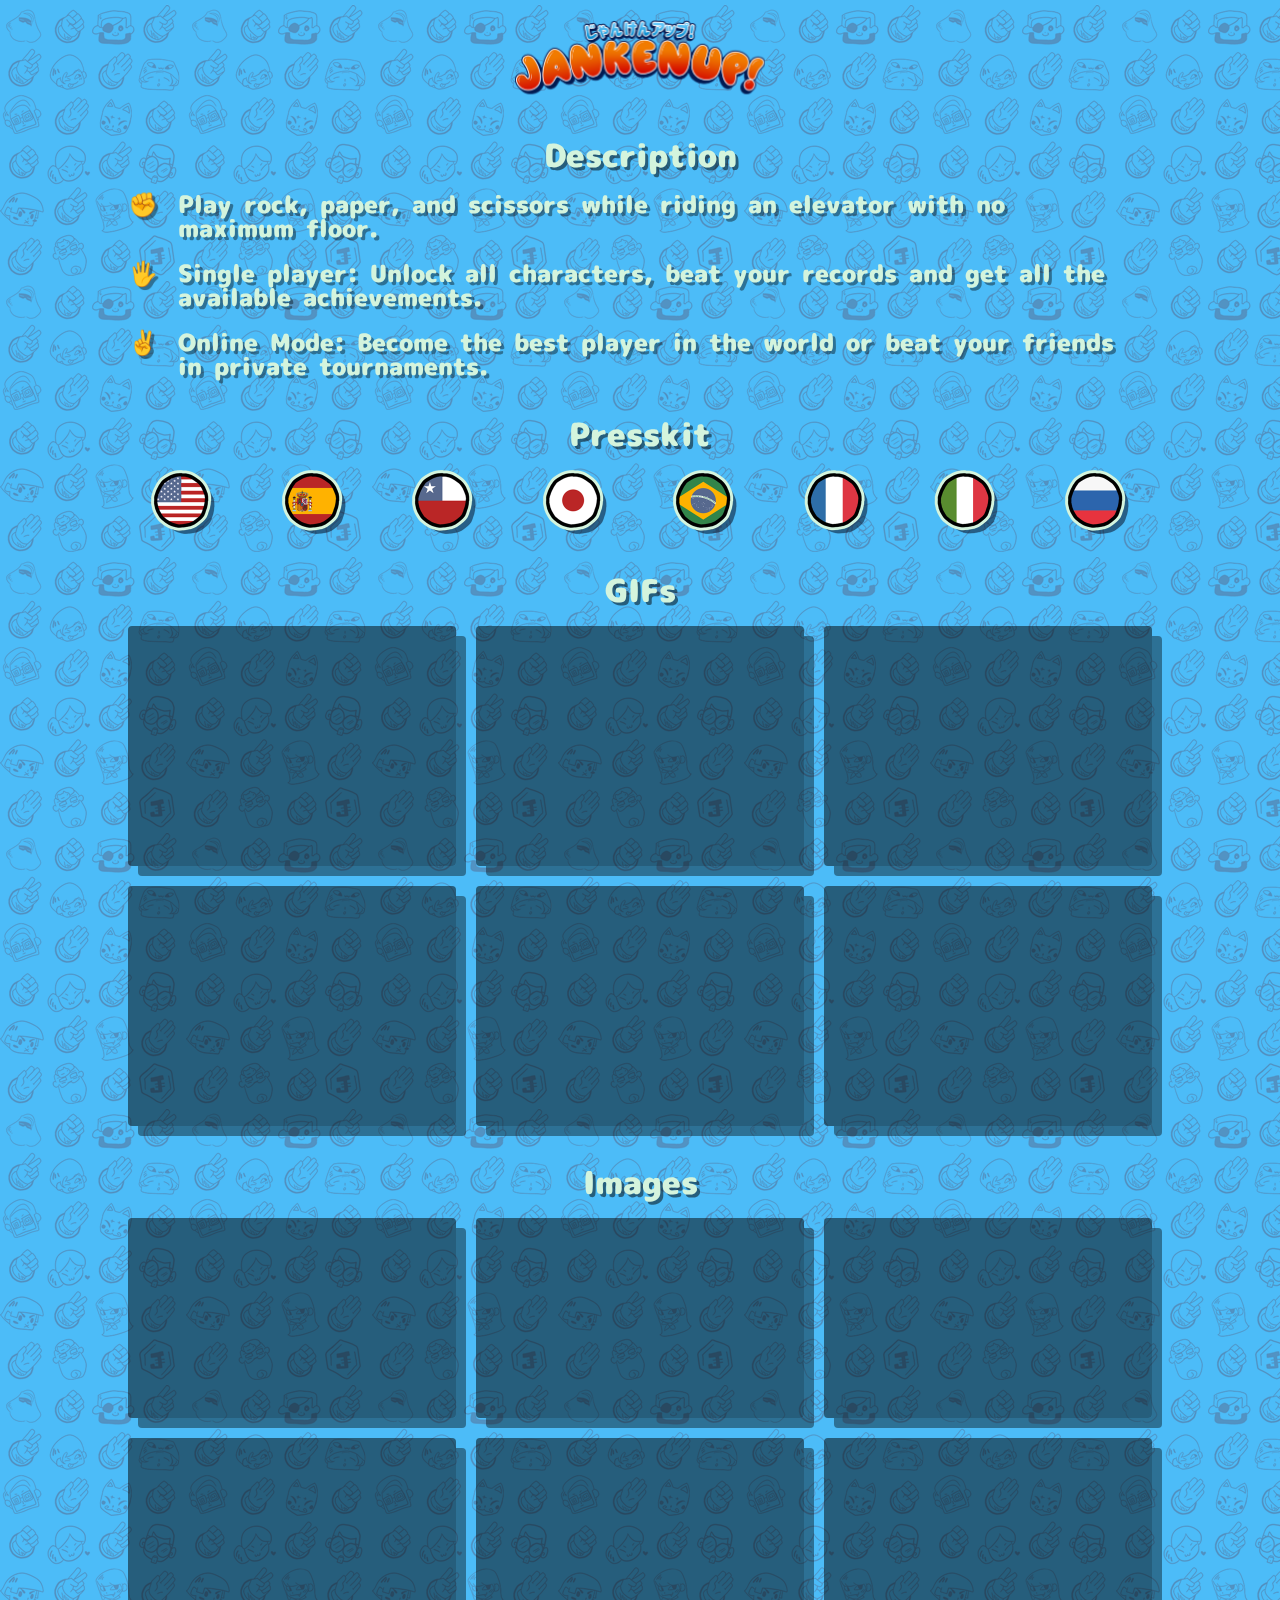
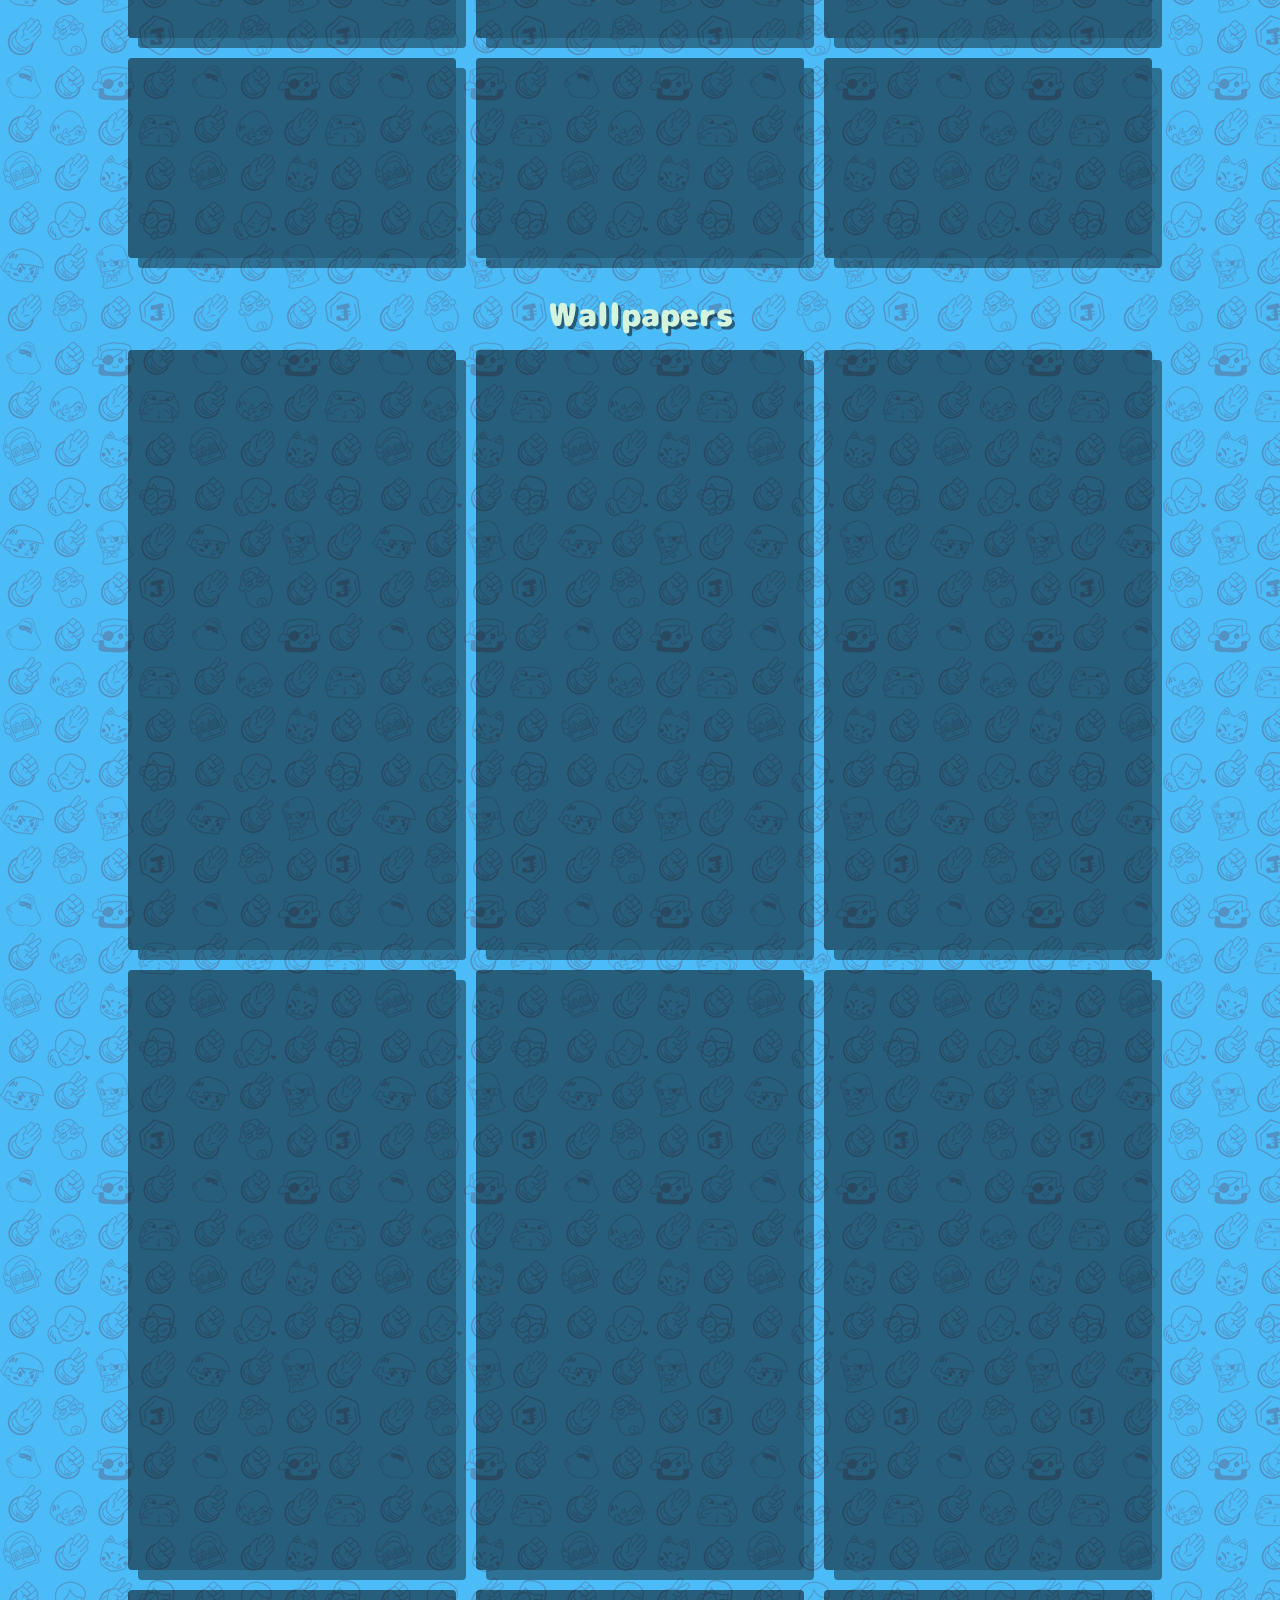
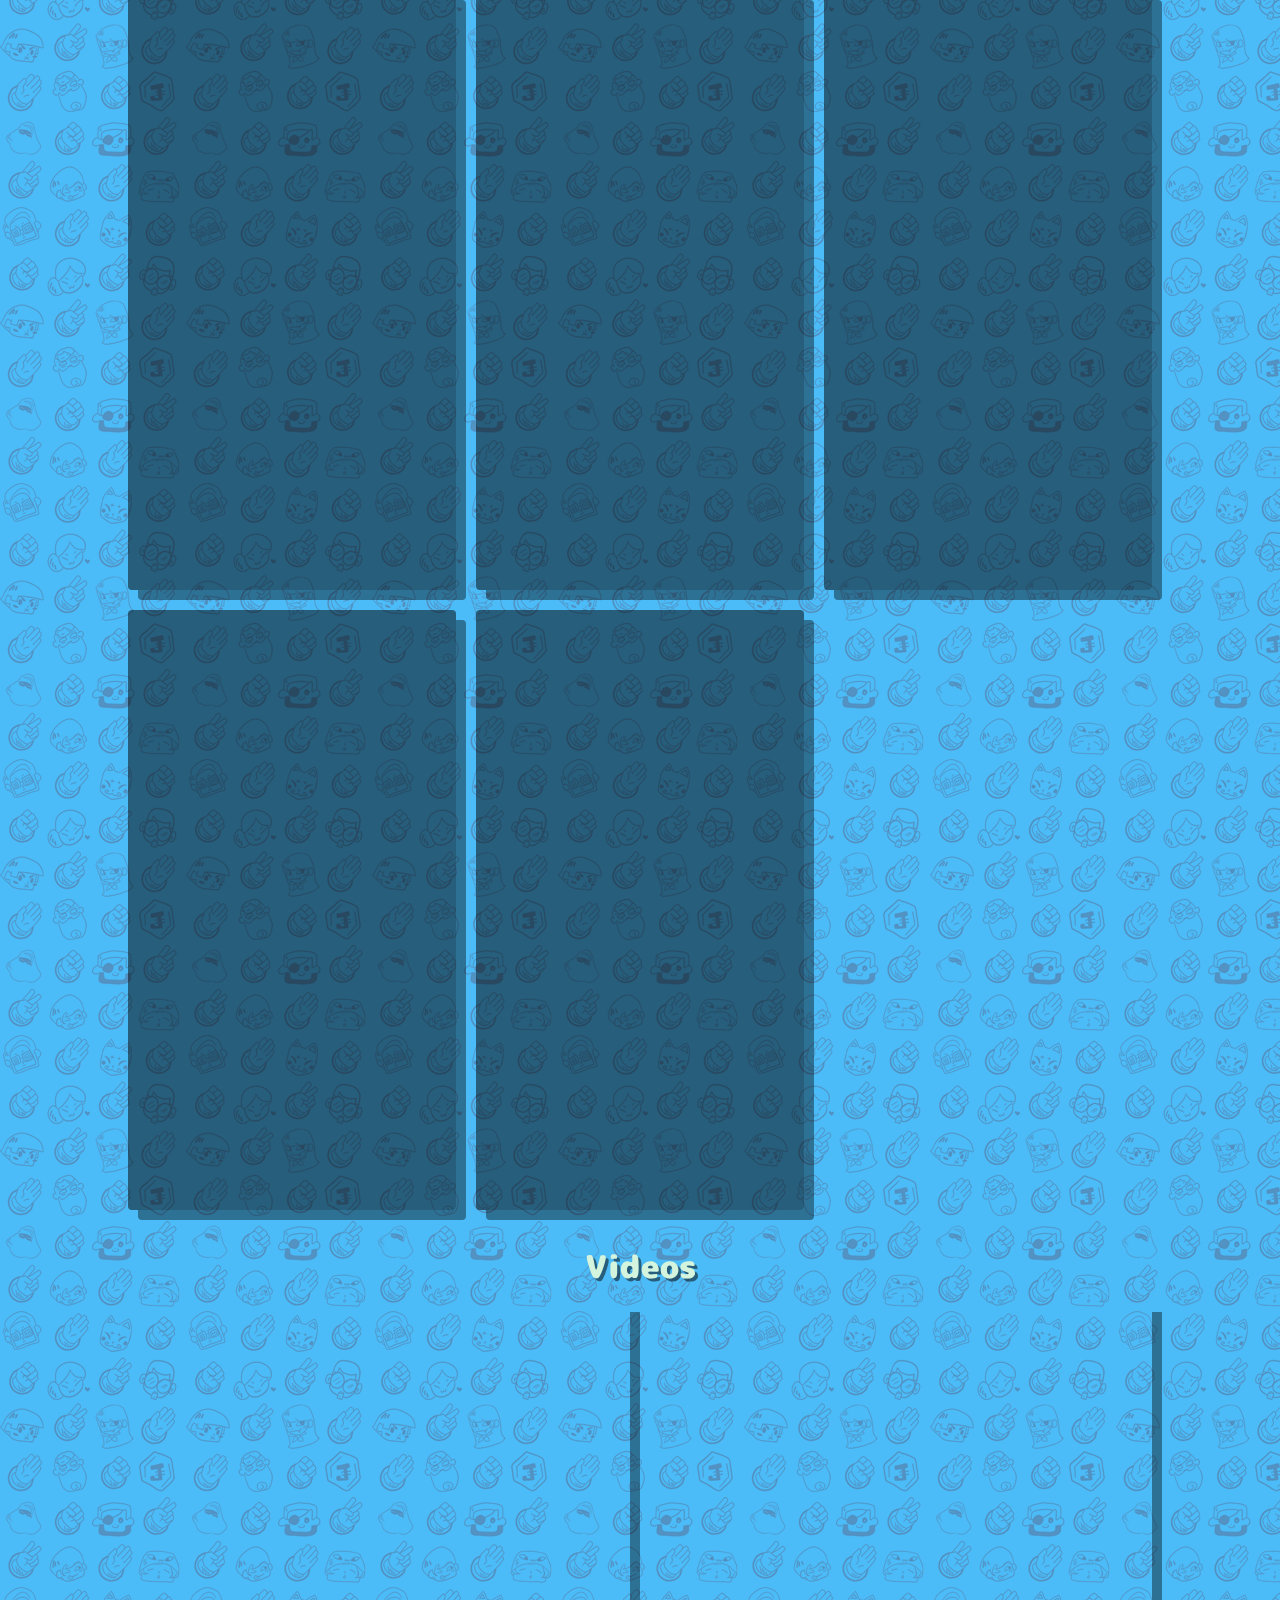
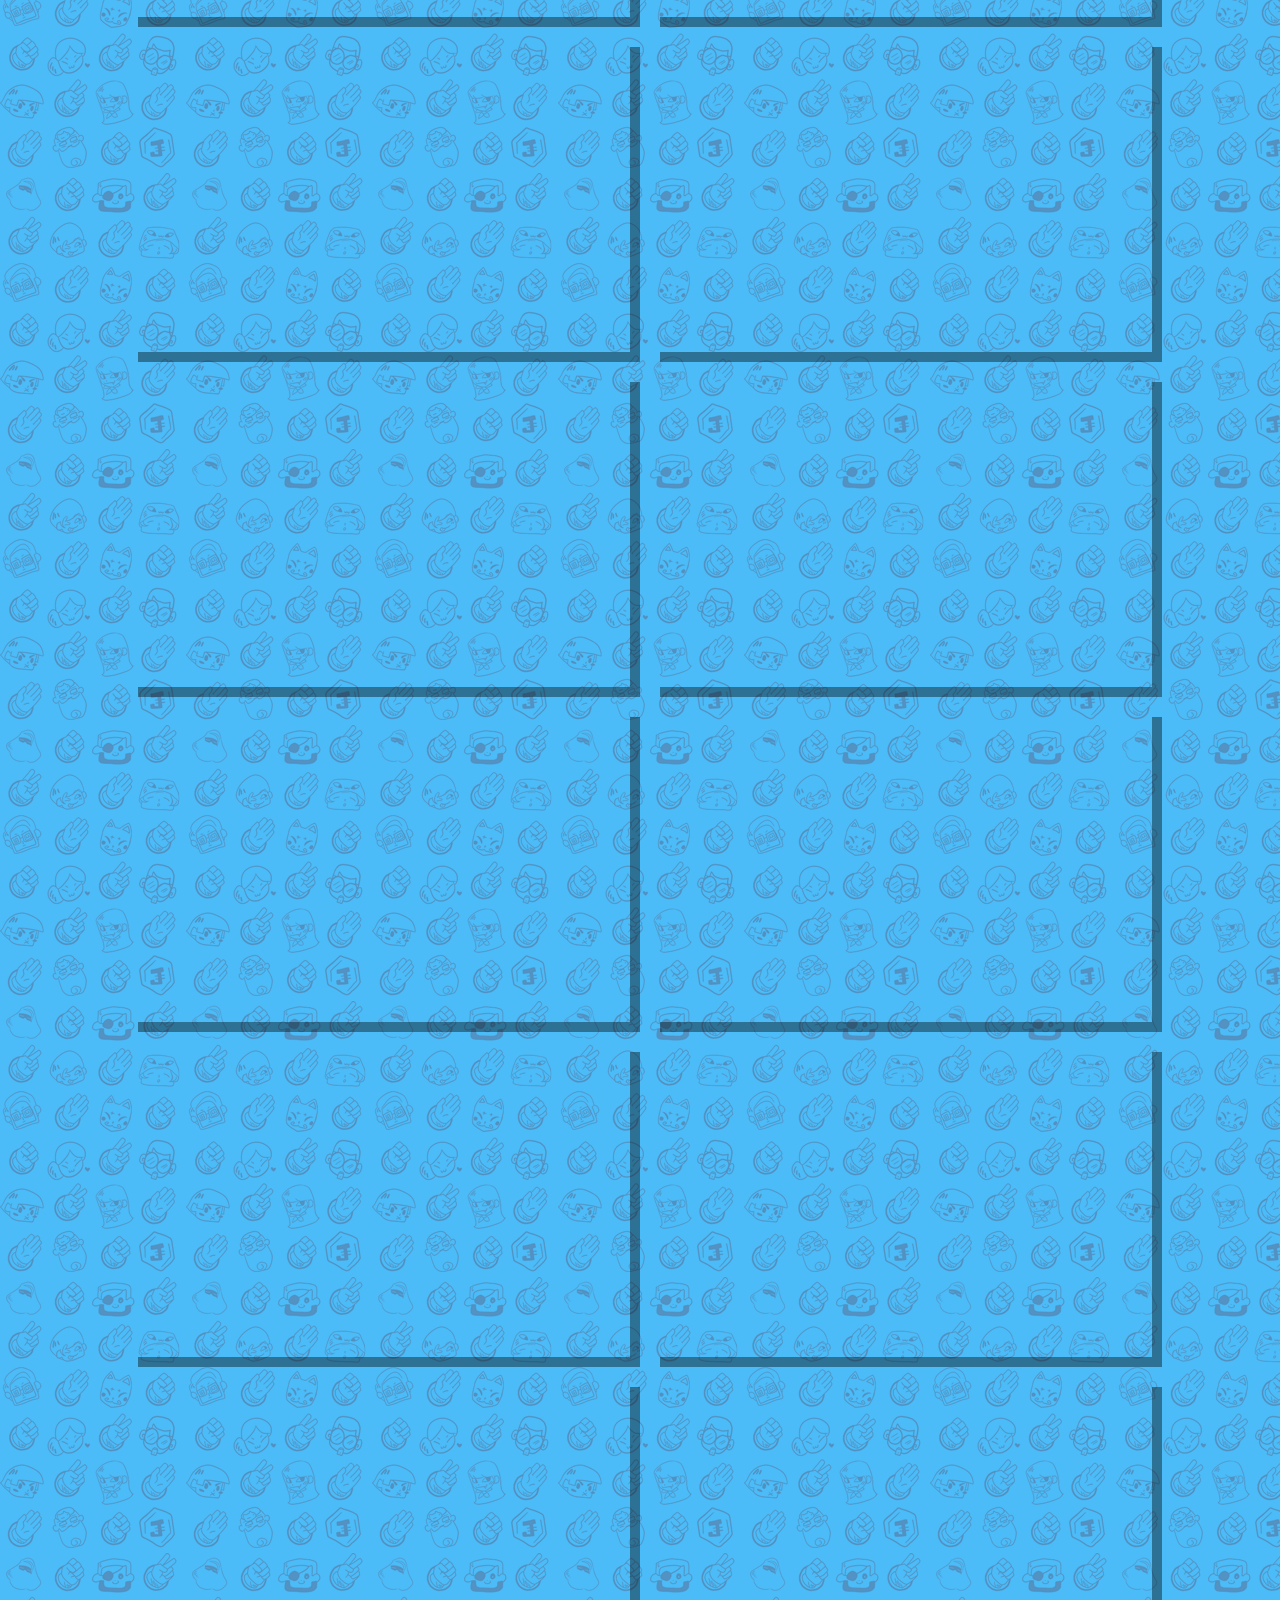
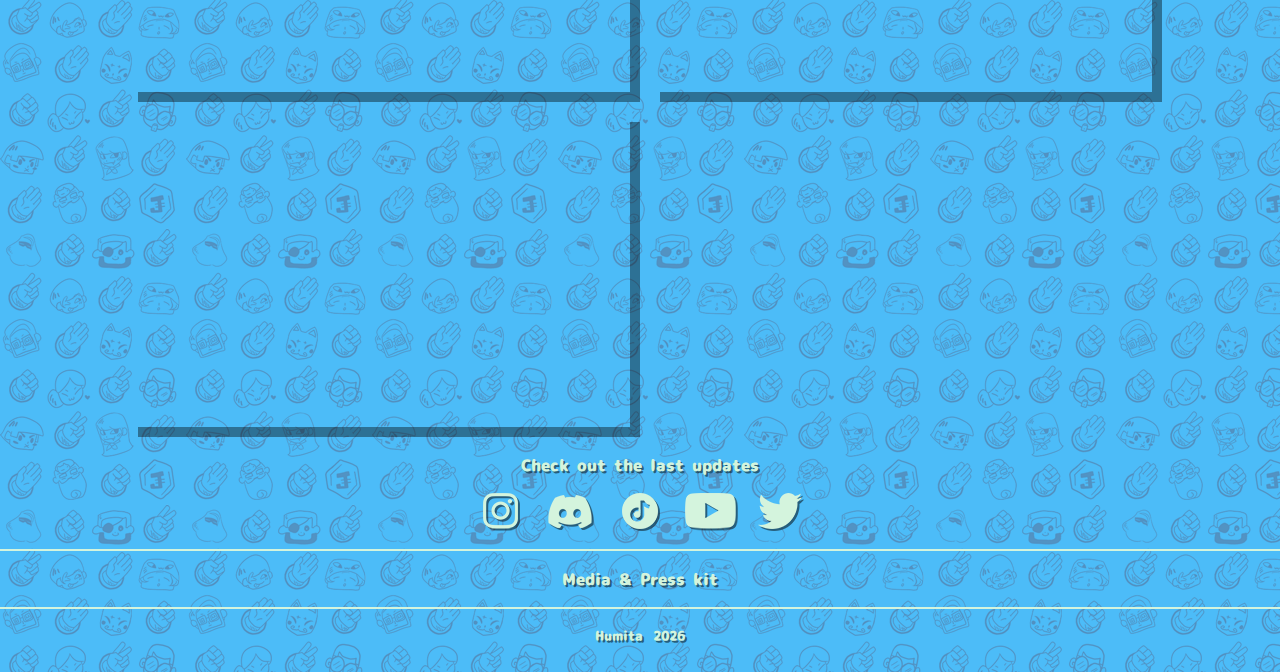
==== media.html @ 888b8330 "Commit inicial respaldo web" ====
<!DOCTYPE html>
<html lang="es">
<head>
    <meta name="viewport" content="width=device-width, initial-scale=1.0, maximum-scale=1.0 minimal-ui"/>
	<meta charset="utf-8">
    <meta name="apple-mobile-web-app-capable" content="yes">
    <meta name="apple-mobile-web-app-status-bar-style" content="default">
    <meta name="theme-color" content="#3cb3bd"/>
	<title>JanKenUp!</title>
    <link rel="icon" type="image/png" sizes="32x32" href="/assets/images/favicon.png">
    <link href="/assets/css/main.css" type="text/css" rel="stylesheet">
    <link href="/assets/css/media.css" type="text/css" rel="stylesheet">
</head>
<body data-url="/assets/images/texture2.png" data-lazy="true" data-lazy_type="background">
    
    <a class="logo" href="/" data-url="/assets/images/logo.png" data-lazy="true" data-lazy_type="background"></a>
    
    <div class="sections">

        <div class="section">
            <div class="text" data-localization-page="media" data-localization-key="titleDescription"></div>
            <div class="description">
                <div><div class="icon">✊</div><div class="text" data-localization-page="media" data-localization-key="descriptionA"></div></div>
                <div><div class="icon">🖐</div><div class="text" data-localization-page="media" data-localization-key="descriptionB"></div></div>
                <div><div class="icon">✌</div><div class="text" data-localization-page="media" data-localization-key="descriptionC"></div></div>
            </div>
        </div>

        <div class="section" data-section="presskit">
            <div class="text" data-localization-page="media" data-localization-key="titlePresskit"></div>
            <div class="grid-content">
                <a target="_blank" href="/assets/presskit/pdf/presskit-en.pdf" data-url="/assets/media/flags/en.png" data-lazy="true" data-lazy_type="background"></a>
                <a target="_blank" href="/assets/presskit/pdf/presskit-es.pdf" data-url="/assets/media/flags/es.png" data-lazy="true" data-lazy_type="background"></a>
                <a target="_blank" href="/assets/presskit/pdf/presskit-es-cl.pdf" data-url="/assets/media/flags/es-cl.png" data-lazy="true" data-lazy_type="background"></a>
                <a target="_blank" href="/assets/presskit/pdf/presskit-ja.pdf" data-url="/assets/media/flags/ja.png" data-lazy="true" data-lazy_type="background"></a>
                <a target="_blank" href="/assets/presskit/pdf/presskit-pt.pdf" data-url="/assets/media/flags/pt.png" data-lazy="true" data-lazy_type="background"></a>
                <a target="_blank" href="/assets/presskit/pdf/presskit-fr.pdf" data-url="/assets/media/flags/fr.png" data-lazy="true" data-lazy_type="background"></a>
                <a target="_blank" href="/assets/presskit/pdf/presskit-it.pdf" data-url="/assets/media/flags/it.png" data-lazy="true" data-lazy_type="background"></a>
                <a target="_blank" href="/assets/presskit/pdf/presskit-ru.pdf" data-url="/assets/media/flags/ru.png" data-lazy="true" data-lazy_type="background"></a>
            </div>
        </div>

        <div class="section" data-section="gifs">
            <div class="text">GIFs</div>
            <div class="grid-content">
                <a class="downloable-img" target="_blank" href="https://imgur.com/gQKXq7I"><img data-url="https://i.imgur.com/gQKXq7I.gif" data-lazy="true" data-lazy_type="img" /></a>
                <a class="downloable-img" target="_blank" href="https://imgur.com/x03Iuqv"><img data-url="https://i.imgur.com/x03Iuqv.gif" data-lazy="true" data-lazy_type="img" /></a>
                <a class="downloable-img" target="_blank" href="https://imgur.com/z40Ql3R"><img data-url="https://i.imgur.com/z40Ql3R.gif" data-lazy="true" data-lazy_type="img" /></a>
                <a class="downloable-img" target="_blank" href="https://imgur.com/sEw4uXT"><img data-url="https://i.imgur.com/sEw4uXT.gif" data-lazy="true" data-lazy_type="img" /></a>
                <a class="downloable-img" target="_blank" href="https://imgur.com/8mRfJWB"><img data-url="https://i.imgur.com/8mRfJWB.gif" data-lazy="true" data-lazy_type="img" /></a>
                <a class="downloable-img" target="_blank" href="https://imgur.com/Si5Cwgq"><img data-url="https://i.imgur.com/Si5Cwgq.gif" data-lazy="true" data-lazy_type="img" /></a>
            </div>
        </div>

        <div class="section" data-section="images">
            <div class="text" data-localization-page="media" data-localization-key="titleImages"></div>
            <div class="grid-content">
                <a class="downloable-img" target="_blank" href="/assets/media/images/general/1.jpg" data-url="/assets/media/images/general/thumbnail/1.jpg" data-lazy="true" data-lazy_type="background"></a>
                <a class="downloable-img" target="_blank" href="/assets/media/images/general/2.jpg" data-url="/assets/media/images/general/thumbnail/2.jpg" data-lazy="true" data-lazy_type="background"></a>
                <a class="downloable-img" target="_blank" href="/assets/media/images/general/3.jpg" data-url="/assets/media/images/general/thumbnail/3.jpg" data-lazy="true" data-lazy_type="background"></a>
                <a class="downloable-img" target="_blank" href="/assets/media/images/general/4.jpg" data-url="/assets/media/images/general/thumbnail/4.jpg" data-lazy="true" data-lazy_type="background"></a>
                <a class="downloable-img" target="_blank" href="/assets/media/images/general/5.jpg" data-url="/assets/media/images/general/thumbnail/5.jpg" data-lazy="true" data-lazy_type="background"></a>
                <a class="downloable-img" target="_blank" href="/assets/media/images/general/6.jpg" data-url="/assets/media/images/general/thumbnail/6.jpg" data-lazy="true" data-lazy_type="background"></a>
                <a class="downloable-img" target="_blank" href="/assets/media/images/general/7.jpg" data-url="/assets/media/images/general/thumbnail/7.jpg" data-lazy="true" data-lazy_type="background"></a>
                <a class="downloable-img" target="_blank" href="/assets/media/images/general/8.jpg" data-url="/assets/media/images/general/thumbnail/8.jpg" data-lazy="true" data-lazy_type="background"></a>
                <a class="downloable-img" target="_blank" href="/assets/media/images/general/9.jpg" data-url="/assets/media/images/general/thumbnail/9.jpg" data-lazy="true" data-lazy_type="background"></a>
            </div>
        </div>
        
        <div class="section" data-section="wallpapers">
            <div class="text" data-localization-page="media" data-localization-key="titleWallpapers"></div>
            <div class="grid-content">
                <a class="downloable-img" target="_blank" href="/assets/media/wallpapers/ryusei.jpg" data-url="/assets/media/wallpapers/thumbnail/ryusei.jpg" data-lazy="true" data-lazy_type="background"></a>
                <a class="downloable-img" target="_blank" href="/assets/media/wallpapers/jade.jpg" data-url="/assets/media/wallpapers/thumbnail/jade.jpg" data-lazy="true" data-lazy_type="background"></a>
                <a class="downloable-img" target="_blank" href="/assets/media/wallpapers/salfate.jpg" data-url="/assets/media/wallpapers/thumbnail/salfate.jpg" data-lazy="true" data-lazy_type="background"></a>
                <a class="downloable-img" target="_blank" href="/assets/media/wallpapers/gastonmiauffin.jpg" data-url="/assets/media/wallpapers/thumbnail/gastonmiauffin.jpg" data-lazy="true" data-lazy_type="background"></a>
                <a class="downloable-img" target="_blank" href="/assets/media/wallpapers/alpaca.jpg" data-url="/assets/media/wallpapers/thumbnail/alpaca.jpg" data-lazy="true" data-lazy_type="background"></a>
                <a class="downloable-img" target="_blank" href="/assets/media/wallpapers/remi.jpg" data-url="/assets/media/wallpapers/thumbnail/remi.jpg" data-lazy="true" data-lazy_type="background"></a>
                <a class="downloable-img" target="_blank" href="/assets/media/wallpapers/matriara.jpg" data-url="/assets/media/wallpapers/thumbnail/matriara.jpg" data-lazy="true" data-lazy_type="background"></a>
                <a class="downloable-img" target="_blank" href="/assets/media/wallpapers/haramiyo.jpg" data-url="/assets/media/wallpapers/thumbnail/haramiyo.jpg" data-lazy="true" data-lazy_type="background"></a>
                <a class="downloable-img" target="_blank" href="/assets/media/wallpapers/rafaelbudu.jpg" data-url="/assets/media/wallpapers/thumbnail/rafaelbudu.jpg" data-lazy="true" data-lazy_type="background"></a>
                <a class="downloable-img" target="_blank" href="/assets/media/wallpapers/tesu.jpg" data-url="/assets/media/wallpapers/thumbnail/tesu.jpg" data-lazy="true" data-lazy_type="background"></a>
                <a class="downloable-img" target="_blank" href="/assets/media/wallpapers/zoilah.jpg" data-url="/assets/media/wallpapers/thumbnail/zoilah.jpg" data-lazy="true" data-lazy_type="background"></a>
            </div>
        </div>
        
        <div class="section" data-section="videos">
            <div class="text" data-localization-page="media" data-localization-key="titleVideos"></div>
            <div class="grid-content">
                <iframe width="560" height="315" src="https://www.youtube.com/embed/otSFvX47vlk" title="YouTube video player" frameborder="0" allow="accelerometer; autoplay; clipboard-write; encrypted-media; gyroscope; picture-in-picture" allowfullscreen></iframe>
                <iframe width="560" height="315" src="https://www.youtube.com/embed/lT7RWmPFe4o" title="YouTube video player" frameborder="0" allow="accelerometer; autoplay; clipboard-write; encrypted-media; gyroscope; picture-in-picture" allowfullscreen></iframe>
                <iframe width="560" height="315" src="https://www.youtube.com/embed/oKmj6CW8uwc" title="YouTube video player" frameborder="0" allow="accelerometer; autoplay; clipboard-write; encrypted-media; gyroscope; picture-in-picture" allowfullscreen></iframe>
                <iframe width="560" height="315" src="https://www.youtube.com/embed/JNFkPNVtc4g" title="YouTube video player" frameborder="0" allow="accelerometer; autoplay; clipboard-write; encrypted-media; gyroscope; picture-in-picture" allowfullscreen></iframe>
                <iframe width="560" height="315" src="https://www.youtube.com/embed/ItxYXxUEQo0" title="YouTube video player" frameborder="0" allow="accelerometer; autoplay; clipboard-write; encrypted-media; gyroscope; picture-in-picture" allowfullscreen></iframe>
                <iframe width="560" height="315" src="https://www.youtube.com/embed/O2gh5bt7ypo" title="YouTube video player" frameborder="0" allow="accelerometer; autoplay; clipboard-write; encrypted-media; gyroscope; picture-in-picture" allowfullscreen></iframe>
                <iframe width="560" height="315" src="https://www.youtube.com/embed/BfOsgCgpIrc" title="YouTube video player" frameborder="0" allow="accelerometer; autoplay; clipboard-write; encrypted-media; gyroscope; picture-in-picture" allowfullscreen></iframe>
                <iframe width="560" height="315" src="https://www.youtube.com/embed/ayZlxiOhFaM" title="YouTube video player" frameborder="0" allow="accelerometer; autoplay; clipboard-write; encrypted-media; gyroscope; picture-in-picture" allowfullscreen></iframe>
                <iframe width="560" height="315" src="https://www.youtube.com/embed/bQ5oHGkemTM" title="YouTube video player" frameborder="0" allow="accelerometer; autoplay; clipboard-write; encrypted-media; gyroscope; picture-in-picture" allowfullscreen></iframe>
                <iframe width="560" height="315" src="https://www.youtube.com/embed/yzAGeppcgLQ" title="YouTube video player" frameborder="0" allow="accelerometer; autoplay; clipboard-write; encrypted-media; gyroscope; picture-in-picture" allowfullscreen></iframe>
                <iframe width="560" height="315" src="https://www.youtube.com/embed/Xy_3F5kym48" title="YouTube video player" frameborder="0" allow="accelerometer; autoplay; clipboard-write; encrypted-media; gyroscope; picture-in-picture" allowfullscreen></iframe>
                <iframe width="560" height="315" src="https://www.youtube.com/embed/QCjNWJR7l14" title="YouTube video player" frameborder="0" allow="accelerometer; autoplay; clipboard-write; encrypted-media; gyroscope; picture-in-picture" allowfullscreen></iframe>
                <iframe width="560" height="315" src="https://www.youtube.com/embed/PW3yRYE8zM0" title="YouTube video player" frameborder="0" allow="accelerometer; autoplay; clipboard-write; encrypted-media; gyroscope; picture-in-picture" allowfullscreen></iframe>
            </div>
        </div>

    </div>

    <div class="footer">
        <div data-content="label" data-localization-page="main" data-localization-key="socialNetworks"></div>
        <div data-content="social-networks">
            <a class="instagram" href="https://www.instagram.com/humitagames" target="_blank"></i></a>
            <a class="discord" href="https://discord.gg/taPk2A8k8K" target="_blank"></a>
            <a class="tiktok" href="https://www.tiktok.com/@humitagames" target="_blank"></i></a>
            <a class="youtube" href="https://www.youtube.com/channel/UCAi1lIChBZV7rqr0DBT77tg" target="_blank"></a>
            <a class="twitter" href="https://twitter.com/humitagames" target="_blank"></i></a>
        </div>
        <a class="media-presskit" href="/media" data-localization-page="main" data-localization-key="mediaPresskit"></a>
        <div class="humita-year" data-year>Humita</div>
    </div>
    
    <script src="/assets/js/localization.js"></script>
    <script src="/assets/js/lazyLoad.js"></script>
    <script src="/assets/js/main.js"></script>

</body>
</html>
---- assets/css/main.css ----
@font-face {
    font-family:'Nikumaru';
    src: url(/assets/fonts/nikumaru.otf);
}

:root{
    --white: #d4f4dd;
}

*{
    box-sizing: border-box;
    font-family: 'Nikumaru', sans-serif;
}
::-webkit-scrollbar{
    width: 0;
    background: transparent;
}

html,body{
    min-height: 100%;
    width: 100%;
    margin: 0;
    color: var(--white);
}

html{
    background-color: #4cbcf8;
}

body{
    display: grid;
    grid-template-columns: 1fr;
    justify-content: center;
    align-content: center;
    justify-items: center;
    grid-row-gap: 30px;
    overflow-x: hidden;
    transition: opacity 0.1s ease-in-out;
    opacity: 0;
    min-height: 100vh;
}

body::after{
    content: '';
    height: 0px;
}

.text{
    font-size: 2em;
    color: #d4f4dd;
    text-align: center;
    text-shadow: 3px 3px 0px rgb(0 0 0 / 50%);
    margin: 0px 20px;
}

.main-video{
    position: relative;
    width: 100vw;
    max-height: 100vh;
    overflow: hidden;
}

.main-video > video{
    width: 100%;
}

.main-video > .overlay{
    position: absolute;
    width: 100%;
    height: 100%;
    background: linear-gradient(0deg, rgba(76,188,248,1) 0%, rgba(255,255,255,0) 80%);
}

.union{
    position: relative;
    margin-top: -30px;
    width: 100vw;
}

.union::after{
    content: '';
    position: absolute;
    top: 0;
    width: 100vw;
    height: 150px;
    background: linear-gradient(180deg, rgba(76,188,248,1) 0%, rgba(255,255,255,0) 80%);
}

.logo{
    position: sticky;
    margin-top: 20px;
    bottom: calc( 100vh - 238px );
    left: calc( 50% - 250px );
    width: 500px;
    height: 178px;
    z-index: 2;
    background-size: contain;
    background-repeat: no-repeat;
    opacity: 0;
    transition: opacity 0.6s ease-in-out;
}

.jade{
    position: fixed;
    bottom: 0px;
    right: 0px;
    width: 100vw;
    height: 549px;
    z-index: 1;
    pointer-events: none;
    background-size: contain;
    background-repeat: no-repeat;
    background-position: bottom right;
    opacity: 0;
    transition: opacity 0.6s ease-in-out;
}

.ryusei{
    position: fixed;
    bottom: 0px;
    left: 0px;
    width: 100vw;
    height: 567px;
    z-index: 1;
    transform: translateX(-180px);
    pointer-events: none;
    background-size: contain;
    background-repeat: no-repeat;
    background-position: bottom left;
    opacity: 0;
    transition: opacity 0.6s ease-in-out;
}

iframe{
    max-width: 100%;
    margin: auto;
    box-shadow: 10px 10px rgb(0 0 0 / 40%);
}

.download-on{
    position: sticky;
    display: grid;
    justify-content: center;
    grid-template-columns: 150px 150px;
    grid-column-gap: 10px;
    left: 0;
    right: 0;
    bottom: 20px;
    z-index: 2;
}

.download-on > *{
    position: relative;
}


.download-on img{
    max-width: 100%;
    opacity: 0;
    transition: opacity 0.4s ease-in-out;
}

.download-on-google-play img{
    width: 200px;
}

.footer{
    display: grid;
    flex-direction: row;
    align-items: center;
    justify-content: center;
    width: 100vw;
    min-height: 100px;
    gap: 20px;
}

.footer >[data-content=label]{
    color: #d4f4dd;
    text-shadow: 2px 2px 0px rgb(0 0 0 / 50%);
    text-align: center;
}

.footer > [data-content=social-networks] {
    display: grid;
    grid-template-columns: repeat(5,50px);
    gap: 20px;
    align-items: center;
    justify-items: center;
    justify-content: center;
}

.footer >[data-content=social-networks] > a, .footer > [data-content=social-networks] > a:visited {
    position: relative;
    display: grid;
    align-items: center;
    min-height: 30px;
    -webkit-filter: drop-shadow(0px 0px 4px rgba(0,0,0,0.5));
    filter: drop-shadow(2px 2px 0px rgba(0,0,0,0.5));
}

.footer >[data-content=social-networks] > a.instagram{
    background-image: url(/assets/images/icons/instagram.png);
    width: 35px;
    height: 36px;
}

.footer >[data-content=social-networks] > a.youtube{
    background-image: url(/assets/images/icons/youtube.png);
    width: 51px;
    height: 36px;
}

.footer >[data-content=social-networks] > a.discord{
    background-image: url(/assets/images/icons/discord.png);
    width: 44px;
    height: 33px;
}

.footer >[data-content=social-networks] > a.twitter{
    background-image: url(/assets/images/icons/twitter.png);
    width: 44px;
    height: 36px;
}

.footer >[data-content=social-networks] > a.tiktok{
    background-image: url(/assets/images/icons/tiktok.png);
    width: 36px;
    height: 36px;
}

.footer > .media-presskit{
    text-align: center;
    text-shadow: 2px 2px 0px rgb(0 0 0 / 50%);
    cursor: pointer;
    border-top: 2px solid var(--white);
    padding-top: 20px;
    text-decoration: none;
    color: var(--white);
    width: 100vw;
}


.footer > .humita-year{
    display: flex;
    grid-template-columns: auto auto;
    gap: 10px;
    justify-content: center;
    text-shadow: 2px 2px 0px rgb(0 0 0 / 50%);
    border-top: 2px solid var(--white);
    padding-top: 20px;
    font-size: 0.8em;
}

.footer > .humita-year::after{
    content: attr(data-year);

}

.fade-in{
    opacity: 1!important;
}

.input{
    display: grid;
    justify-items: center;
}

.input > input{
    border: none;
    background-color: rgba(0,0,0,.6);
    height: 50px;
    border-radius: 8px;
    outline: none;
    color: #d4f4dd;
    text-align: center;
    font-size: 2em;
    width: 100%;
}

.input > input::placeholder {
    color: #d4f4dd;
    opacity: .8;
    font-style: italic;
}

/* Responsivo */
@media(max-width: 1400px){

    .logo{
        position: sticky;
        left: calc( 50% - 125px );
        width: 250px;
        height: 89px;
    }

    .text{
        z-index: 2;
    }

    iframe{
        min-width: 100%;
    }

    .ryusei{
        display: none;
    }

    .jade{
        display: none;
    }

    .input > input{
        width: calc( 100% - 40px);
    }

}
---- assets/css/media.css ----
.sections{
    display: grid;
    grid-gap: 40px;
    max-width: 60%;
}

.sections > .section{
    display: grid;
    grid-gap: 20px;
}

.description{
    display: grid;
    grid-gap: 20px;
}

.description > div{
    display: grid;
    grid-template-columns: 30px 1fr;
    align-items: baseline;
}

.description > div > *{
    font-size: 1.5em;
    text-shadow: 3px 3px rgb(0 0 0 / 40%);
}

.description > div > .text{
    text-align: left;
}

.grid-content{
    display: grid;
    gap: 20px;
}

.downloable-img{
    display: grid;
    justify-items: center;
    align-items: center;
    justify-content: center;
    position: relative;
    width: 100%;
    box-shadow: 10px 10px rgb(0 0 0 / 40%);
    background-size: cover;
    background-position: center;
    border-radius: 4px;
    transition: background-size 0.2s ease-in-out;
    cursor: pointer;
    overflow: hidden;
}

.downloable-img::before{
    content: "";
    position: absolute;
    top: 0;
    left: 0;
    right: 0;
    bottom: 0;
    background-color: rgb(0 0 0 / 20%);
    opacity: 0;
    transition: opacity 0.2s ease-in-out;
}

.downloable-img::after{
    content: "";
    position: absolute;
    right: 20px;
    bottom: 20px;
    width: 32px;
    height: 33px;
    background-image: url(/assets/images/icons/download-arrow.png);
    background-size: contain;
    opacity: 0;
    transition: opacity 0.2s ease-in-out;
}

.downloable-img:hover{
    background-size: 102%;
}

.downloable-img:hover::before, .downloable-img:hover::after{
    opacity: 1;
}

.downloable-img{
    background-color: rgb(0 0 0 / 50%);
}

.sections > .section[data-section="gifs"] > .grid-content{
    grid-template-columns: 1fr 1fr 1fr;
}

.sections > .section[data-section="gifs"] > .grid-content > .downloable-img{
    width: 100%;
    min-height: 240px;
}

.sections > .section[data-section="images"] > .grid-content{
    grid-template-columns: 1fr 1fr 1fr;
}

.sections > .section[data-section="images"] > .grid-content > .downloable-img{
    height: 200px;
}

.sections > .section[data-section="wallpapers"] > .grid-content{
    grid-template-columns: 1fr 1fr 1fr;
    justify-items: center;
}

.sections > .section[data-section="wallpapers"] > .grid-content > .downloable-img{
    height: 600px;
}

.sections > .section[data-section="videos"] > .grid-content{
    grid-template-columns: 1fr 1fr;
}

.sections > .section[data-section="presskit"] > .grid-content{
    grid-template-columns: auto auto auto auto auto auto auto auto;
    justify-items: center;
    align-items: center;
}

.sections > .section[data-section="presskit"] > .grid-content > *{
    width: 64px;
    height: 64px;
    background-size: 64px;
}

/* Responsivo */
@media(max-width: 1480px){
    .sections{
        max-width: 70%;
    }
}

@media(max-width: 1280px){
    .sections{
        max-width: 80%;
    }
}

@media(max-width: 1080px){
    .sections{
        max-width: 90%;
    }
}

@media(max-width: 980px){
    .sections > .section[data-section="gifs"] > .grid-content{
        grid-template-columns: 1fr 1fr;
    }
    
    .sections > .section[data-section="images"] > .grid-content{
        grid-template-columns: 1fr 1fr;
    }
    
    .sections > .section[data-section="wallpapers"] > .grid-content{
        grid-template-columns: 1fr 1fr;
    }
    
    .sections > .section[data-section="videos"] > .grid-content{
        grid-template-columns: 1fr 1fr;
    }
    
    .sections > .section[data-section="presskit"] > .grid-content{
        grid-template-columns: auto auto auto auto auto auto auto auto;
    }
}

@media(max-width: 720px){

    .sections{
        max-width: 90%;
    }

    .sections > .section[data-section="gifs"] > .grid-content{
        grid-template-columns: 1fr 1fr 1fr;
    }
    
    .sections > .section[data-section="images"] > .grid-content{
        grid-template-columns: 1fr;
    }
    
    .sections > .section[data-section="wallpapers"] > .grid-content{
        grid-template-columns: 1fr 1fr 1fr;
    }
    
    .sections > .section[data-section="videos"] > .grid-content{
        grid-template-columns: 1fr;
    }
    
    .sections > .section[data-section="presskit"] > .grid-content{
        grid-template-columns: auto auto auto auto;
    }
    
    .sections > .section[data-section="gifs"] > .grid-content > .downloable-img{
        width: 150px;
    }

    .sections > .section[data-section="wallpapers"] > .grid-content > .downloable-img{
        height: 300px;
    }
}

@media(max-width: 545px){

    .sections{
        max-width: 90%;
    }

    .sections > .section[data-section="gifs"] > .grid-content{
        grid-template-columns: 1fr;
    }
    
    .sections > .section[data-section="images"] > .grid-content{
        grid-template-columns: 1fr;
    }
    
    .sections > .section[data-section="wallpapers"] > .grid-content{
        grid-template-columns: 1fr;
    }
    
    .sections > .section[data-section="videos"] > .grid-content{
        grid-template-columns: 1fr;
    }
    
    .sections > .section[data-section="presskit"] > .grid-content{
        grid-template-columns: auto auto auto auto;
    }
    
    .sections > .section[data-section="gifs"] > .grid-content > .downloable-img{
        width: 100%;
    }

    .sections > .section[data-section="wallpapers"] > .grid-content > .downloable-img{
        height: 300px;
    }
}

@media(max-width: 360px){

    .sections{
        max-width: 90%;
    }

    .sections > .section[data-section="gifs"] > .grid-content{
        grid-template-columns: 1fr;
    }
    
    .sections > .section[data-section="images"] > .grid-content{
        grid-template-columns: 1fr;
    }
    
    .sections > .section[data-section="wallpapers"] > .grid-content{
        grid-template-columns: 1fr;
    }
    
    .sections > .section[data-section="videos"] > .grid-content{
        grid-template-columns: 1fr;
    }
    
    .sections > .section[data-section="presskit"] > .grid-content{
        grid-template-columns: auto auto auto;
    }
    
    .sections > .section[data-section="gifs"] > .grid-content > .downloable-img{
        width: 100%;
    }

    .sections > .section[data-section="wallpapers"] > .grid-content > .downloable-img{
        height: 300px;
    }
}
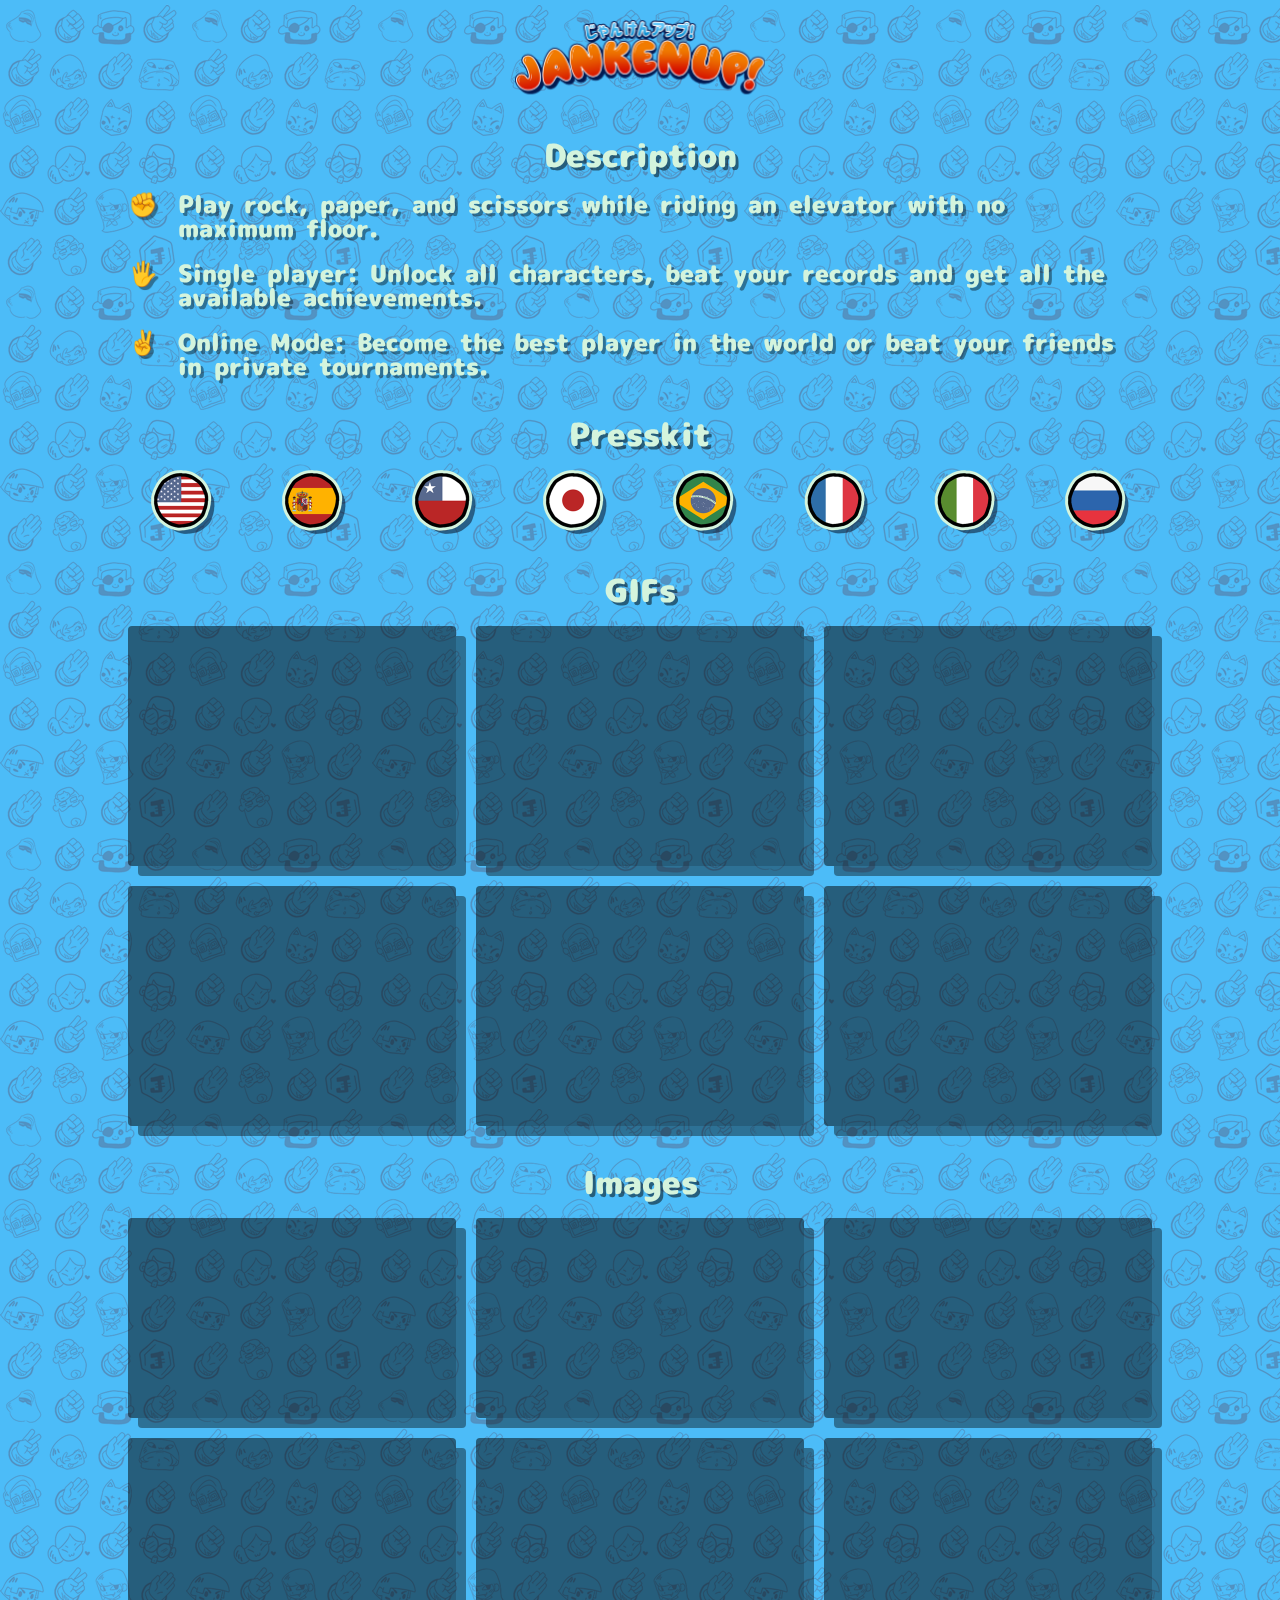
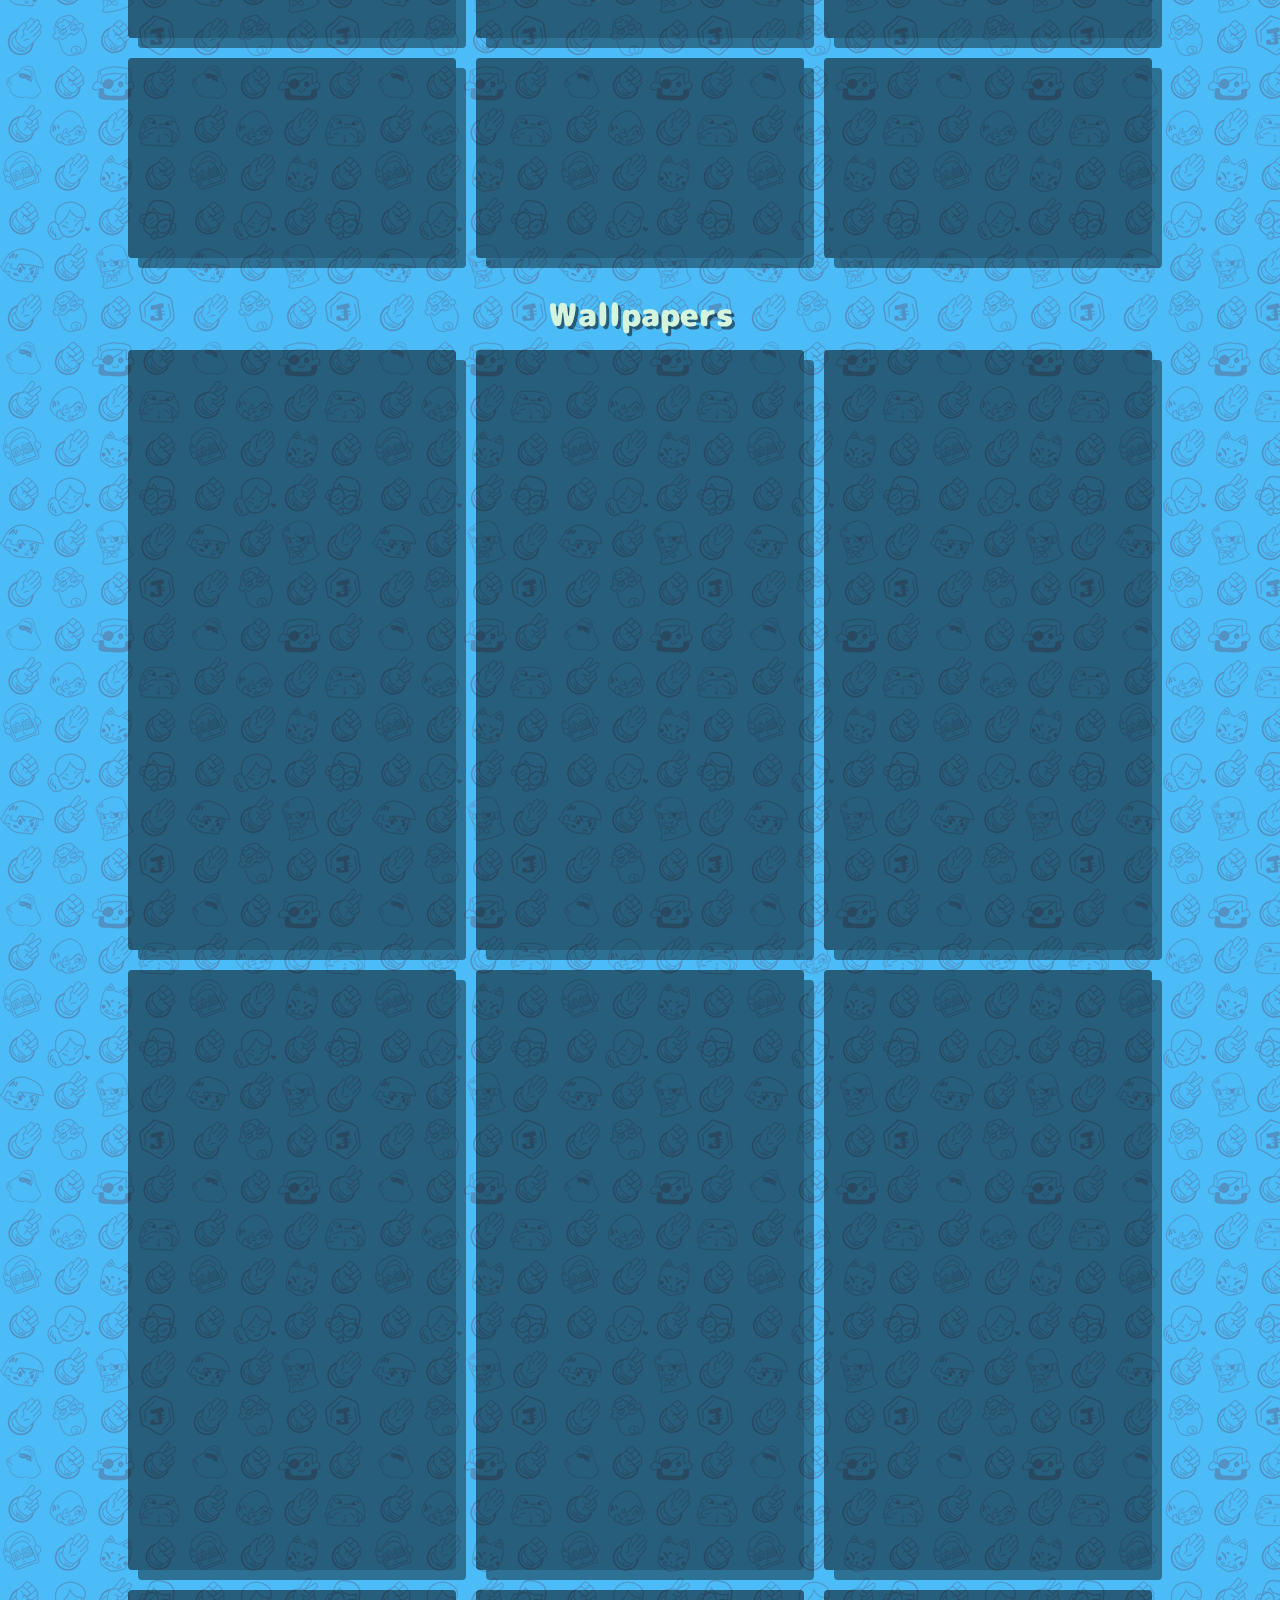
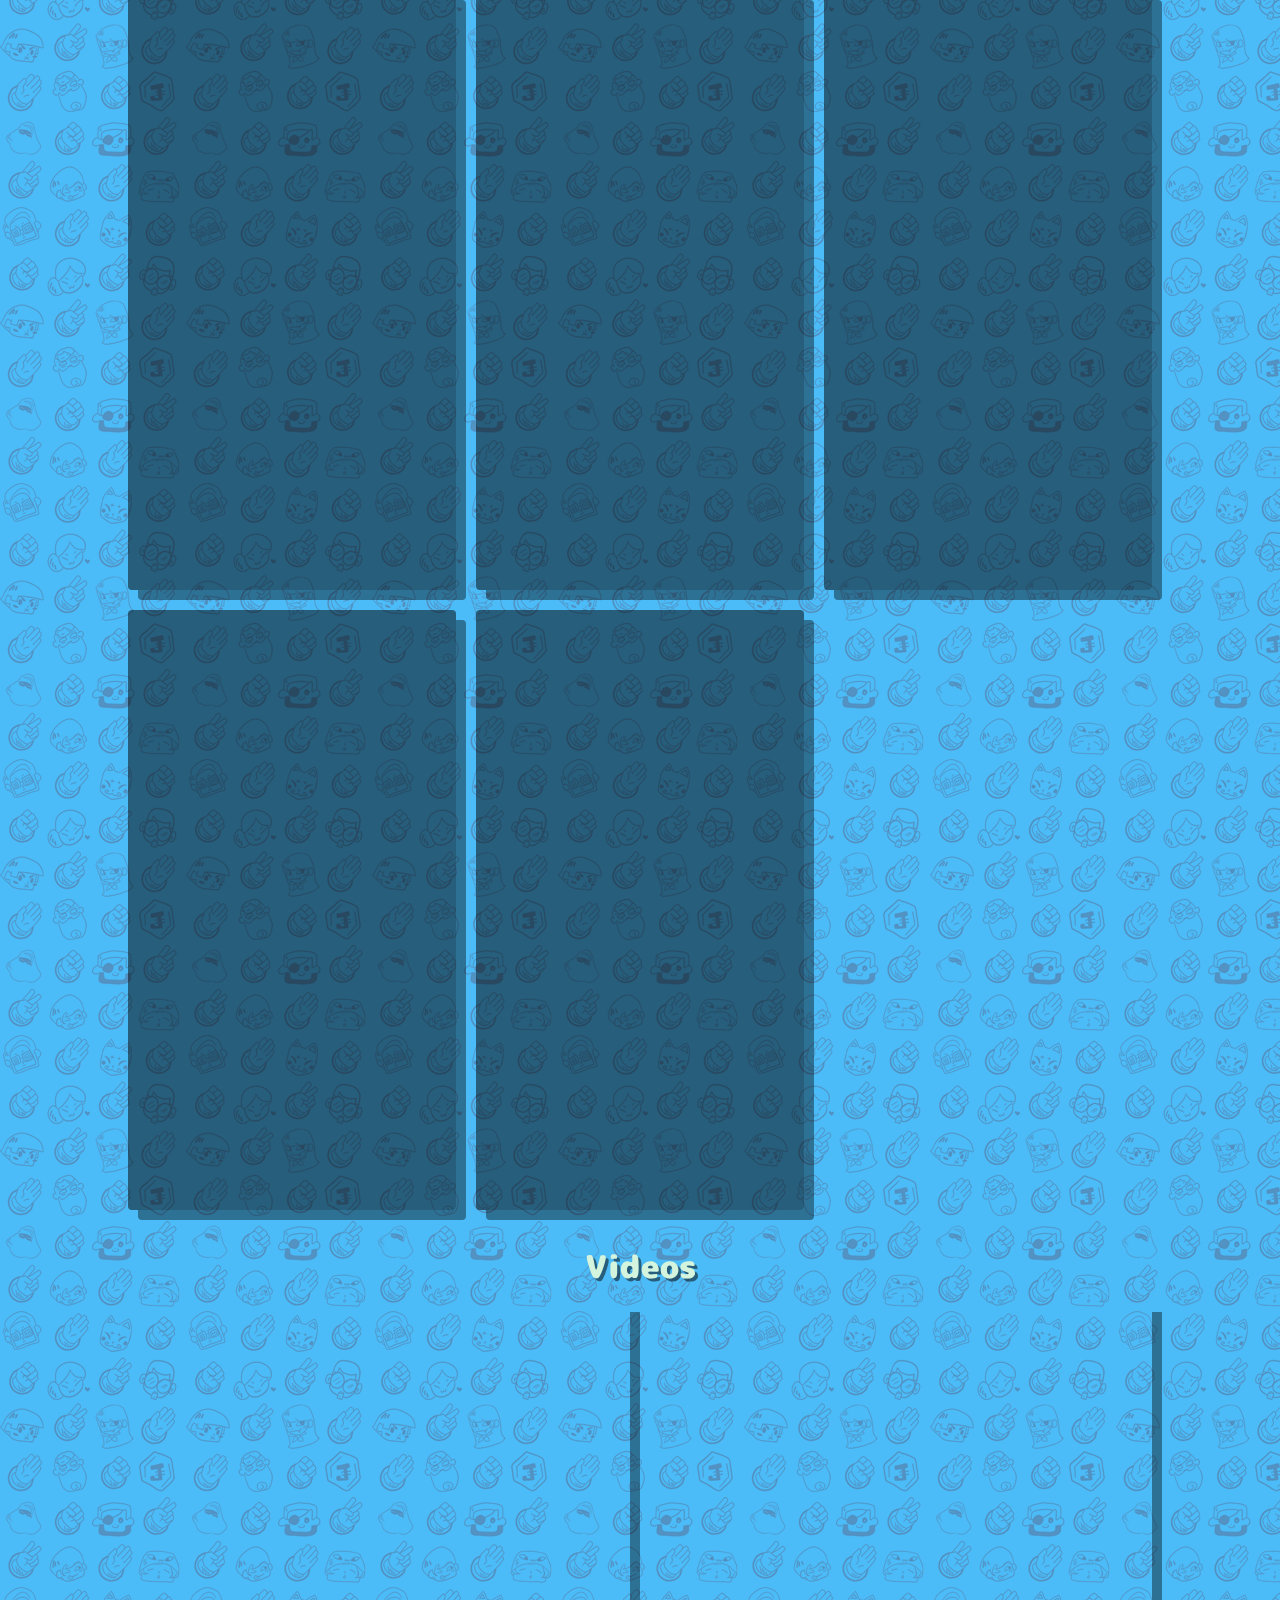
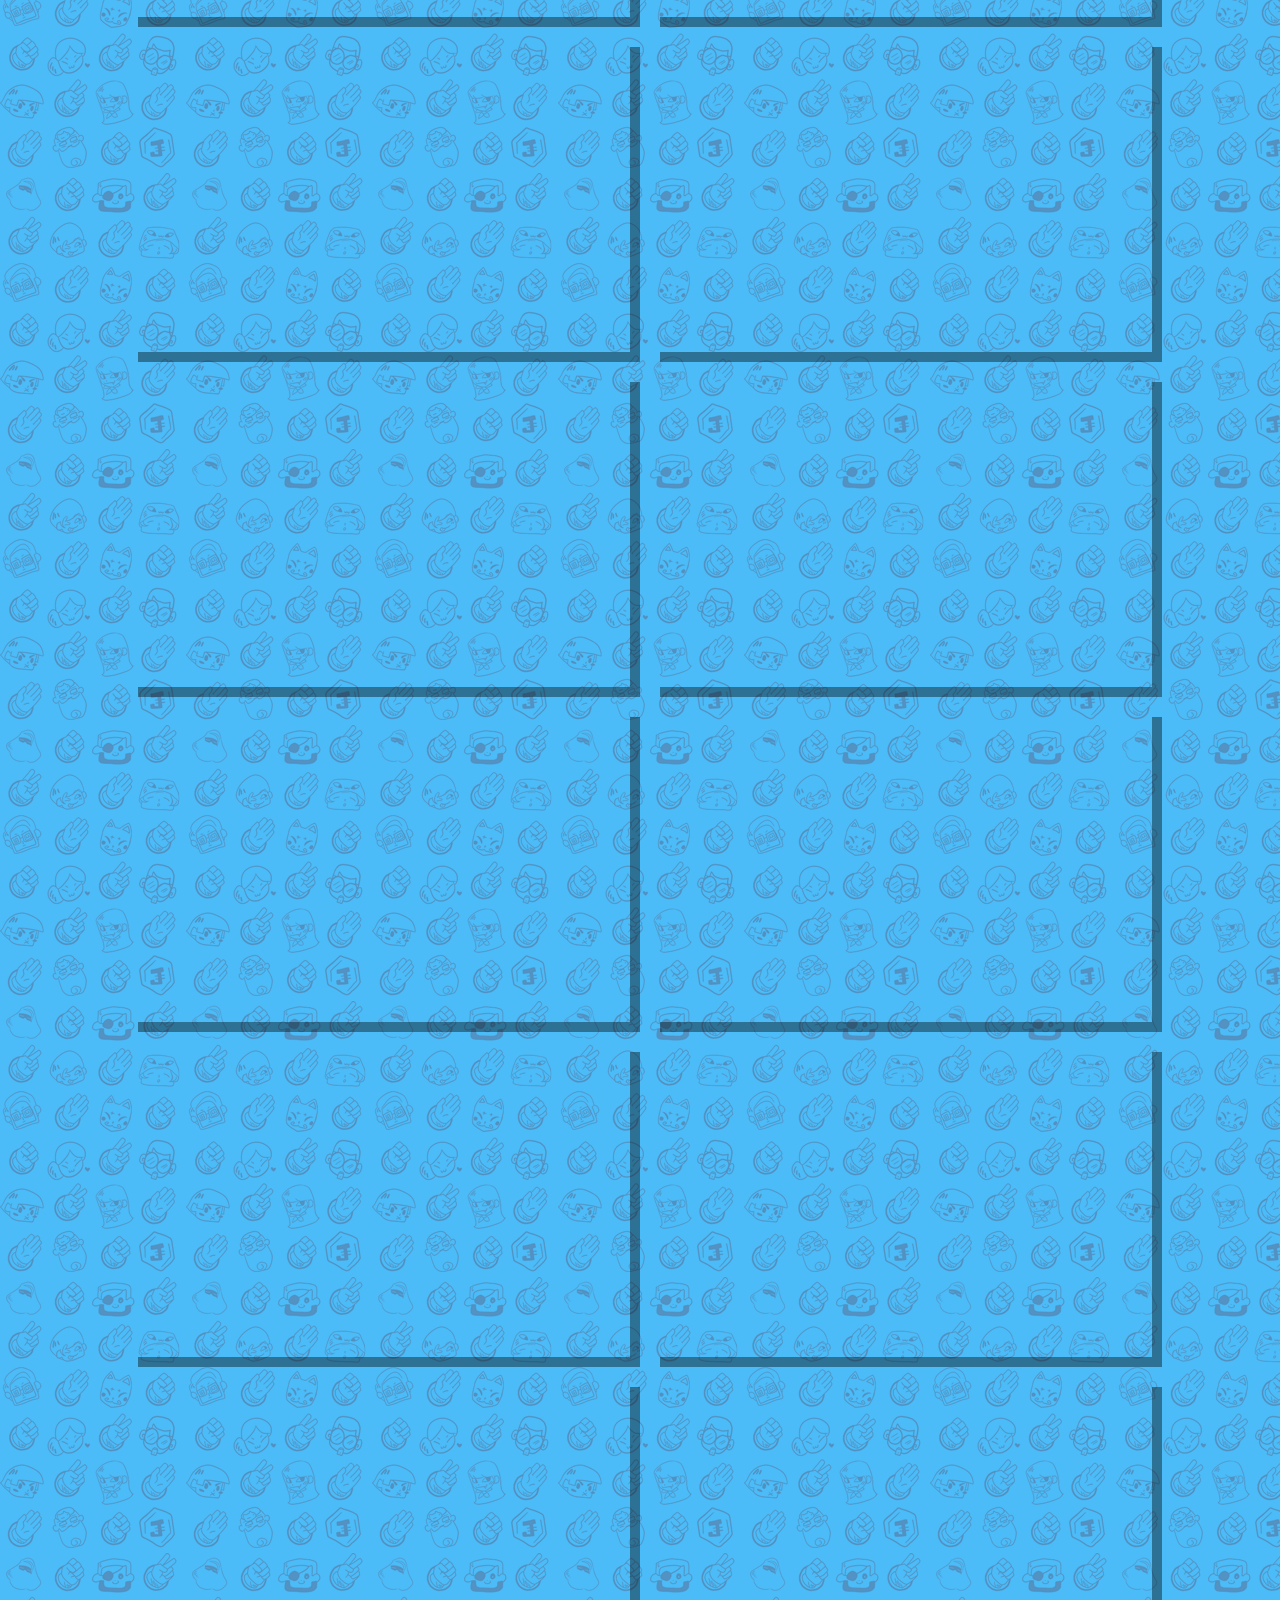
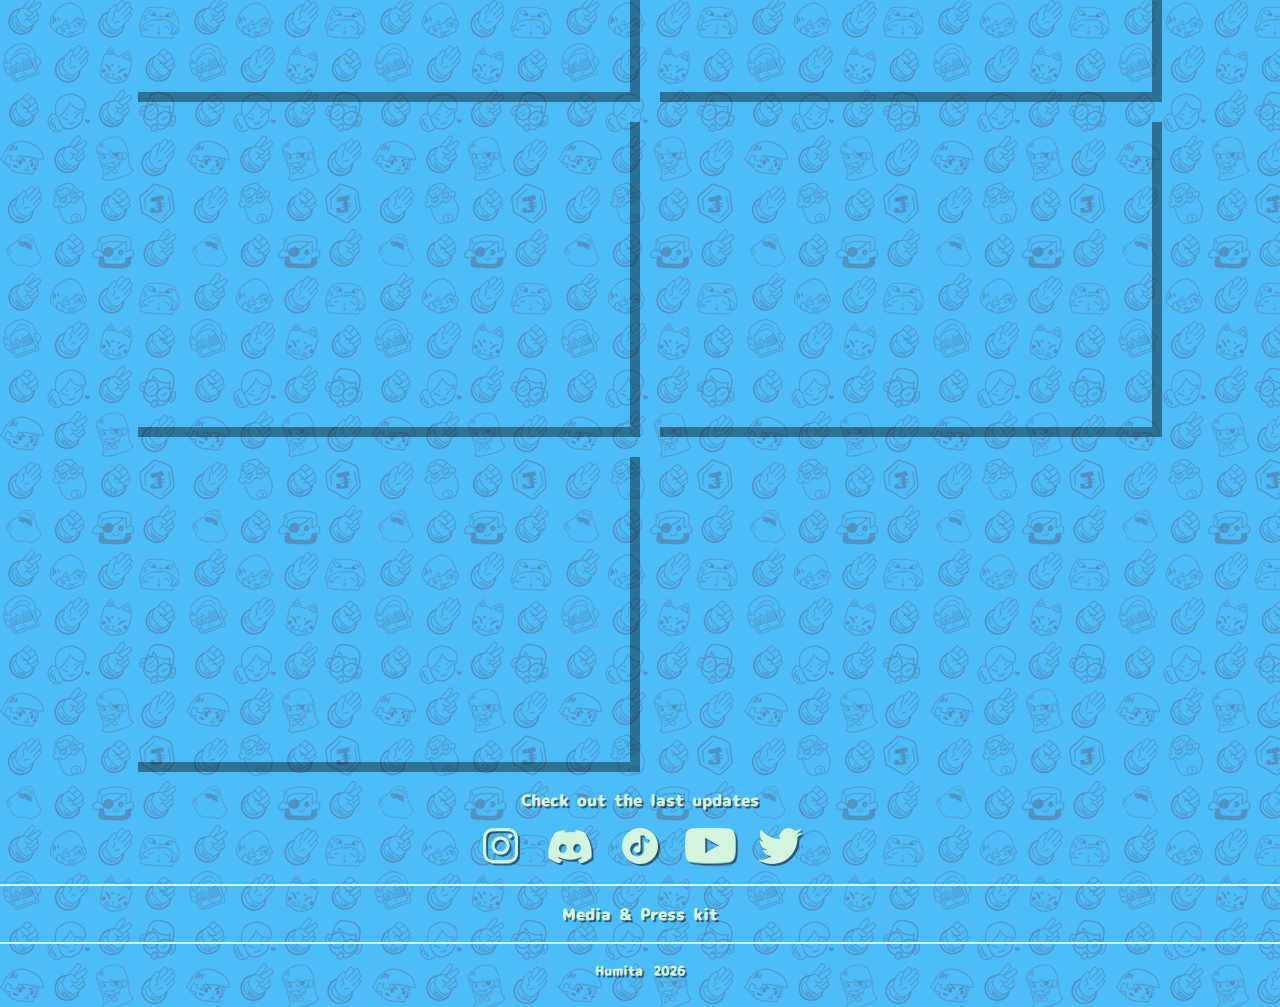
==== commit af96ccd1: "Agregados videos restantes a media" ====
--- a/media.html
+++ b/media.html
@@ -100,6 +100,8 @@
                 <iframe width="560" height="315" src="https://www.youtube.com/embed/Xy_3F5kym48" title="YouTube video player" frameborder="0" allow="accelerometer; autoplay; clipboard-write; encrypted-media; gyroscope; picture-in-picture" allowfullscreen></iframe>
                 <iframe width="560" height="315" src="https://www.youtube.com/embed/QCjNWJR7l14" title="YouTube video player" frameborder="0" allow="accelerometer; autoplay; clipboard-write; encrypted-media; gyroscope; picture-in-picture" allowfullscreen></iframe>
                 <iframe width="560" height="315" src="https://www.youtube.com/embed/PW3yRYE8zM0" title="YouTube video player" frameborder="0" allow="accelerometer; autoplay; clipboard-write; encrypted-media; gyroscope; picture-in-picture" allowfullscreen></iframe>
+                <iframe width="560" height="315" src="https://www.youtube.com/embed/nRGXAgT1TfE" title="YouTube video player" frameborder="0" allow="accelerometer; autoplay; clipboard-write; encrypted-media; gyroscope; picture-in-picture" allowfullscreen></iframe>
+                <iframe width="560" height="315" src="https://www.youtube.com/embed/7hC3t7MY8Go" title="YouTube video player" frameborder="0" allow="accelerometer; autoplay; clipboard-write; encrypted-media; gyroscope; picture-in-picture" allowfullscreen></iframe>
             </div>
         </div>
 
